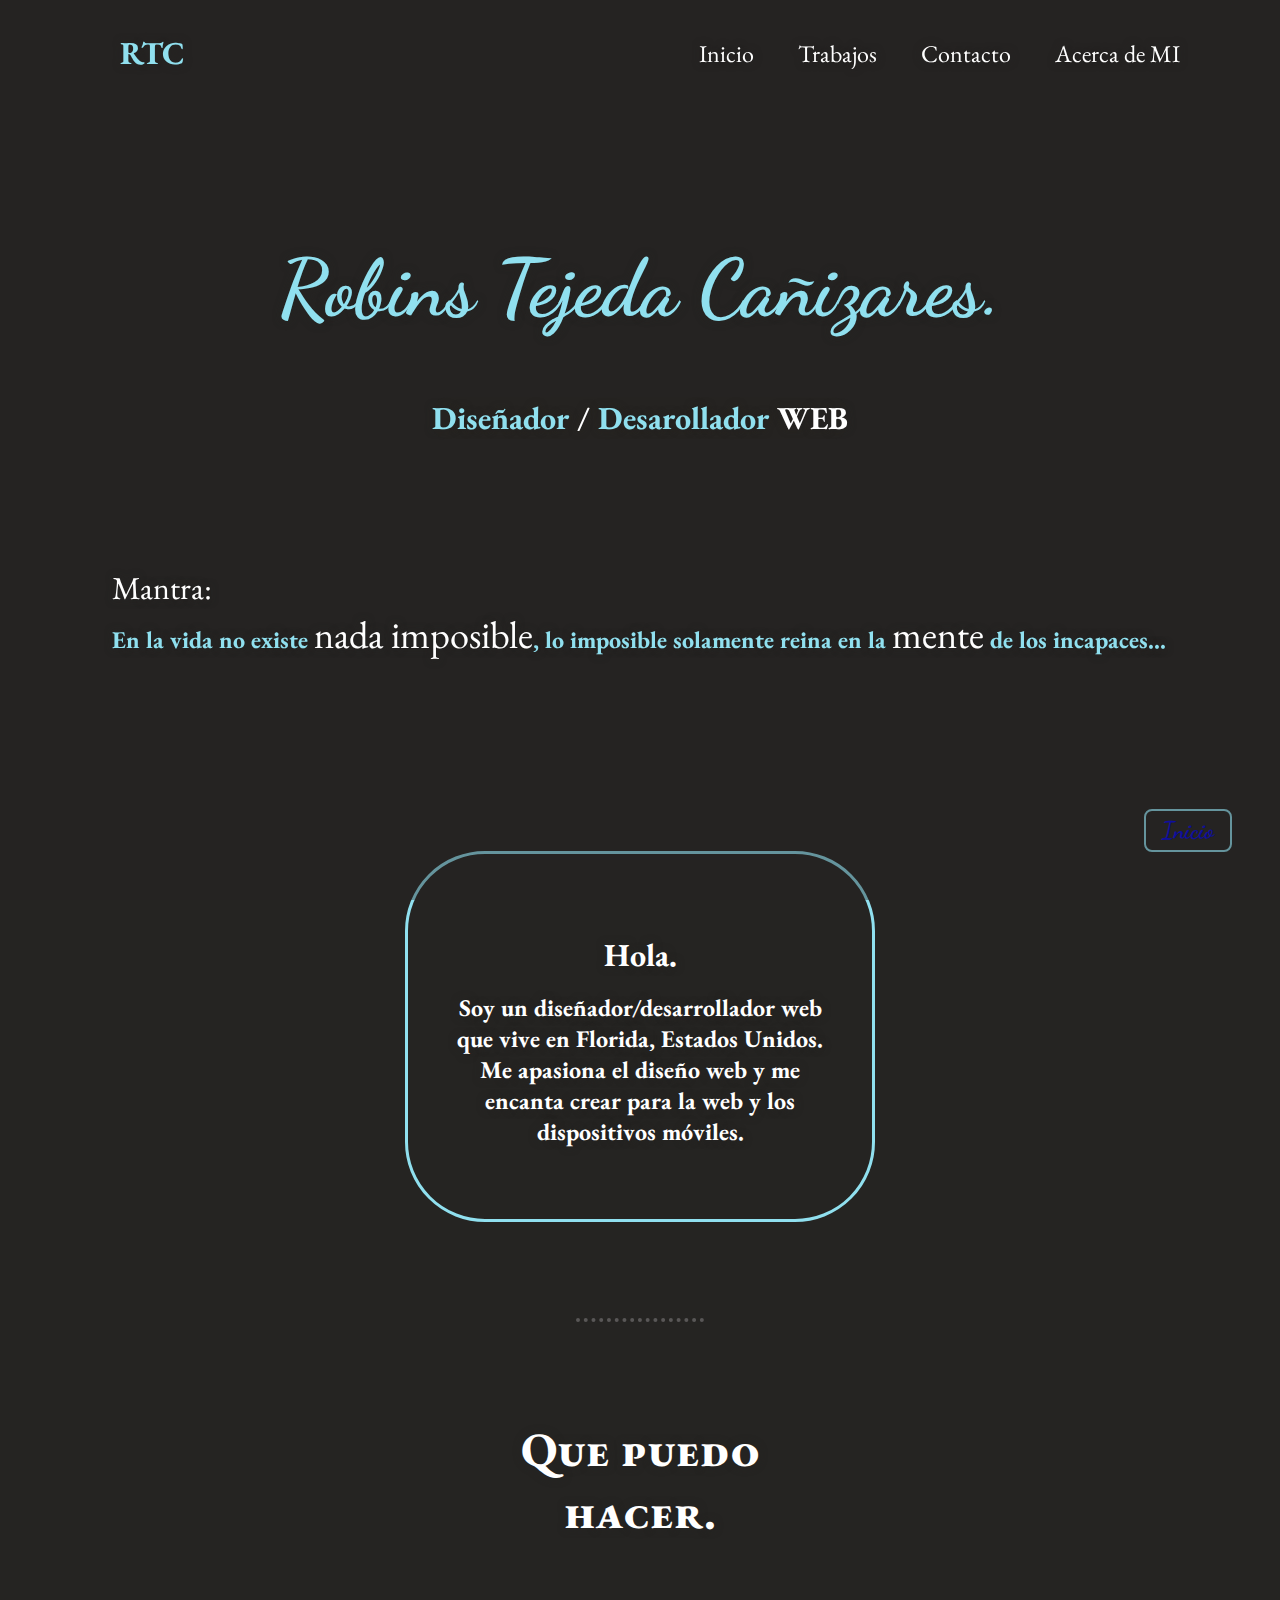
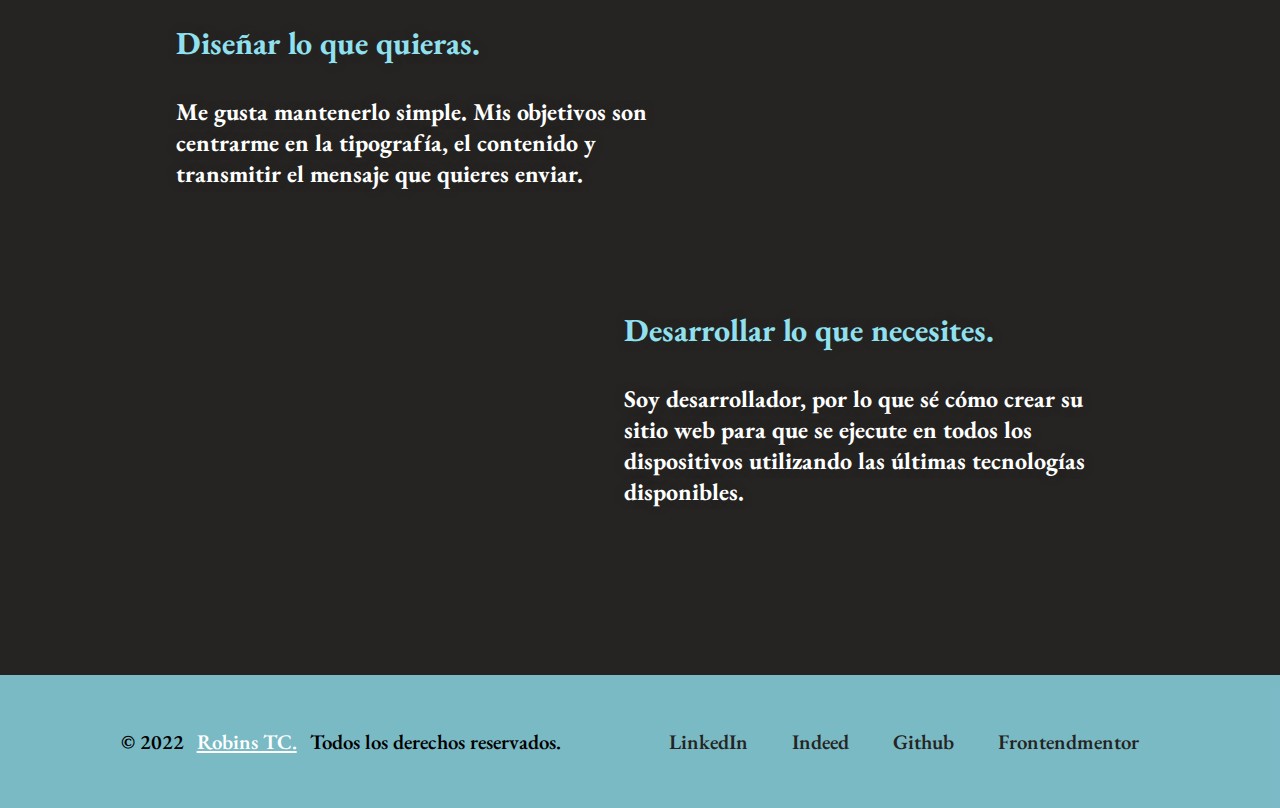
==== index.html @ 7ea73a65 "Original files" ====
<!DOCTYPE html>
<head>
    <title>I'm Robins</title>
    <link rel="stylesheet" href="styles/shared_style.css">
    <link rel="stylesheet" href="styles/style_index.css">
    
    <link rel="preconnect" href="https://fonts.googleapis.com">
    <link rel="preconnect" href="https://fonts.gstatic.com" crossorigin>
    <link href="https://fonts.googleapis.com/css2?family=Dancing+Script&display=swap" rel="stylesheet">
    <link rel="preconnect" href="https://fonts.googleapis.com">
    <link rel="preconnect" href="https://fonts.gstatic.com" crossorigin>
    <link href="https://fonts.googleapis.com/css2?family=EB+Garamond:ital@1&display=swap" rel="stylesheet">
</head>
<body>
    <span id="inicio"></span>

    <div class="fondo"></div>
    <div class="capa"></div>
   
    <div class="resaltado">
        <!--Encabezado de la pagina-->
        <nav class="navHeader">
            <div class="navLeft">
                <a href="index.html"><p>RTC</p></a>
        <!--<img src="sources/principal.jpg" alt="cris">-->
            </div>
            <div class="linkNav">
                <a href="index.html">Inicio</a>
                <a href="works.htm">Trabajos</a>               
                <a href="contact.html">Contacto</a>
                <a href="about.html">Acerca de MI</a>
            </div>      
        </nav>

        <!--Seccion principal -->
        <section class="mainSection">
            <h1>Robins Tejeda Cañizares.</h1>
            <h2>Diseñador<span> / </span>Desarollador <span>WEB</span></h2>
            <h3>Mantra:</h3>
            <p>En la vida no existe <span>nada imposible</span>, 
                lo imposible solamente reina en la <span>mente</span> de los incapaces...</p>
        </section>
    </div>


    <section class="mainSection_secundary">
        <h3>Hola.</h3>
        <p>Soy un diseñador/desarrollador web que vive en Florida, Estados Unidos.
            Me apasiona el diseño web y me encanta crear para la web y los dispositivos móviles.
        </p>
    </section>

    <hr/>

    <!--Seccion introducctoria-->     
    <section>
        <header class="secundaryHeader">
            <h2>Que puedo hacer.</h2>
        </header>
        <article class="secundaryHeader_article number_1">
            <h3>Diseñar lo que quieras.</h3>
            <p>Me gusta mantenerlo simple. 
                Mis objetivos son centrarme en la tipografía, el contenido y transmitir el mensaje que quieres enviar.
            </p>
        </article>    
        <article class="secundaryHeader_article number_2">
            <h3>Desarrollar lo que necesites.</h3>
            <p>Soy desarrollador, por lo que sé cómo crear su sitio web para que se ejecute en todos los dispositivos 
                utilizando las últimas tecnologías disponibles.</p>
        </article>
    </section>

    <!--Pie de pagina-->
    <footer>
        <nav>
            <a href="https://www.linkedin.com/feed/" target="_BLANK">LinkedIn</a>
            <a href="https://www.indeed.com/?from=gnav-app-tracker" target="_BLANK">Indeed</a>
            <a href="https://github.com/" target="_BLANK">Github</a>
            <a href="https://www.frontendmentor.io/home" target="_BLANK">Frontendmentor</a>
        </nav>
        <div class="derechos">
            <p>© 2022 <a href="mailto: loser.life.95.19@gmail.com ">Robins TC.</a> Todos los derechos reservados.</p>
        </div>
        <button id="inicio_pagina"><a href="#inicio">Inicio</a></button>
    </footer>
    
</body>
</html>
---- styles/shared_style.css ----
/*Estilo principal y compartido*/
body {
    margin: 0;
    padding: 0;
    background-color:#252422;
    color:#90e0ef;
    font-family: 'EB Garamond', serif;
    font-size: large;
    text-shadow: 0 0 .5rem #252422;
    font-weight: bold;
}

/*Estilo de la barra de navegacion*/
a {
    text-decoration: none;
}
span {
    /*color:#d90429;*/
    color: #90e0ef;
    font-weight: bold;
}
.navHeader {
    position: sticky;
    top: 0px;
    display: flex;
    justify-content: space-between;
    align-items: center;
    padding-left: 7rem;
    padding-right: 5rem;
    
}
.navLeft a p {
    /*color:#d90429;*/
    color: #90e0ef;
    font-size:2rem;
    font-weight:700;
    transition: transform 1s;
    padding: 0 .5rem ;
}
.navLeft a p:hover {
    cursor: pointer;
    /*transform:translateY(.2rem);*/
    transform: scale(1.2);
}
.linkNav a {
    padding: 0 20px;
    font-size: 1.5rem;
    font-weight:400;
    transition: color .5s ease;    
    border-radius: 20px;
    transition: color .3s ease , background-color .3s ease; 
}
.linkNav a:link {
    color:#fff;
}
.linkNav a:visited {
    color:#fff;
}
.linkNav a:hover {
    /*color:#d90429;*/
    color: #90e0ef; 
    background-color: rgba(37, 36, 34,.8);
    
    /*text-shadow: .2rem .2rem .5rem #fff;*/
}


/*pie de pagina*/
footer {
    display: flex;
    flex-direction: row-reverse;
    justify-content: space-evenly;
    align-items: center;
    /*background-color: #d90429;*/
    background-color: rgba(144, 224, 239, .8);
    padding: 2rem;
    margin-top: 8rem;
}
#inicio_pagina {
    position: fixed;
    bottom: 3rem;
    right: 3rem;
    background-color: #252422;
    color: #fff;
    font-family: 'Dancing Script', cursive;
    font-size:1.5rem ;
    font-weight: 900;
    padding: .3rem 1rem;
    /*border: 2px solid #d90429;*/
    border: 2px solid #90e0ef;
    border-radius: .5rem;
    transition: transform .5s ease;
}
#inicio_pagina:hover { 
    transform:scale(1.2);
}
#inicio_pagina a:visited {
    color:#fff
}

footer {
    font-weight:600;
    text-shadow: none;
}
footer nav a {
    padding: .5rem 20px;
    font-size: 1.3rem;
    border-radius: 20px;
    transition: color .3s ease , background-color .3s ease;  
}
footer nav a:link {
    color:#252422;
}
footer nav a:visited {
    color:#252422;
}
footer nav a:hover {
    /*color:#d90429;*/
    color: #90e0ef; 
    background-color: #252422;
    font-weight: 900;   
    /*text-shadow: .2rem .2rem .5rem #fff;*/
}
.derechos {
    color:#000;
    font-size: 1.3rem;   
}
.derechos a {
    text-decoration: underline;
    transition: color .5s ease;  
    padding:0 .5rem;
}
footer .derechos a:link {
    color: #fff;;
}
footer .derechos a:visited {
    color: #fff;;
}
footer .derechos a:hover {
    color:#252422; 
    /*text-shadow: .2rem .2rem .5rem #fff;*/
}
---- styles/style_index.css ----
/*Fondo y capa con resaltado del texto */
.fondo {
    width: 100%;
    height: 100%;
    background-image: url("../sources/solo.jpg");
    background-size: cover;
    background-repeat: no-repeat;
    background-attachment: fixed;
    z-index: 10 ;
    position: absolute;

}
.capa {
    width: 100%;
    height: 100%;
    position:absolute;
    z-index: 20;
    opacity: .4;
    background-color: #252422;
}
.resaltado {
    position: relative;
    z-index: 30;
}


/*Seccion central*/
h1 {
    font-family: 'Dancing Script', cursive;
    text-align: center;
    font-size: 5rem;
    
    padding: 5rem 0 .5rem;
}
.mainSection h2 {
    width: 26rem;
    text-align: center;
    margin:2rem auto 8rem;
    font-size: 2rem;
    /*color:#d90429;*/
    color: #90e0ef;
    background-color: rgba(37, 36, 34,.8);
    border-radius: 1rem;
    
}
.mainSection h3 , .mainSection p span {
    /*color:#d90429;*/
    color: #fff;
    font-size: 1.6em;
    font-weight: 400;
}
.mainSection span {
    color:#fff;
}
.mainSection h3 , .mainSection p {
    margin:0 7rem  ;
}
.mainSection h3, .mainSection_secundary h3 {
    font-size: 2rem;
}
.mainSection p , .mainSection_secundary p {
    font-size:1.5rem ;
}
.mainSection_secundary h3 {
    margin-bottom: 1rem;
}
.mainSection_secundary p {
    margin-top: 1rem;
}

/*Seccion secundaria*/
.mainSection_secundary {
    margin:12rem auto 0;
    padding:3rem 2rem 3rem;
    /*border: .2rem solid #ffea00 #d90429;*/
    border: .2rem solid #90e0ef ;
    border-radius: 5rem;
    width: 25rem;
    text-align: center;   
    color: #fff;
}
hr {
    margin:6rem auto;
    width:10%;
    border: .3rem dotted rgb(89, 87, 87);
    border-bottom:none;
    border-left: none;
    border-right: none;
}
/*Seccion introductoria*/
.secundaryHeader h2 {
    width: 22rem;
    margin: 0 auto;
    font-size: 3rem;
    font-variant: small-caps;
    text-align: center;
    color:#fff;
}
.secundaryHeader_article {
    width: 30rem;
    margin:2rem auto;
    padding:1rem;
    font-size: 1.5rem;
    color:#fff;
}
.secundaryHeader_article h3 {
    font-size: 2rem;
    /*color:#d90429;*/
    color: #90e0ef;
}
.number_1 {
    position: relative;
    right: 14rem;
}
.number_2 {
    position:relative;
    left: 14rem;
}
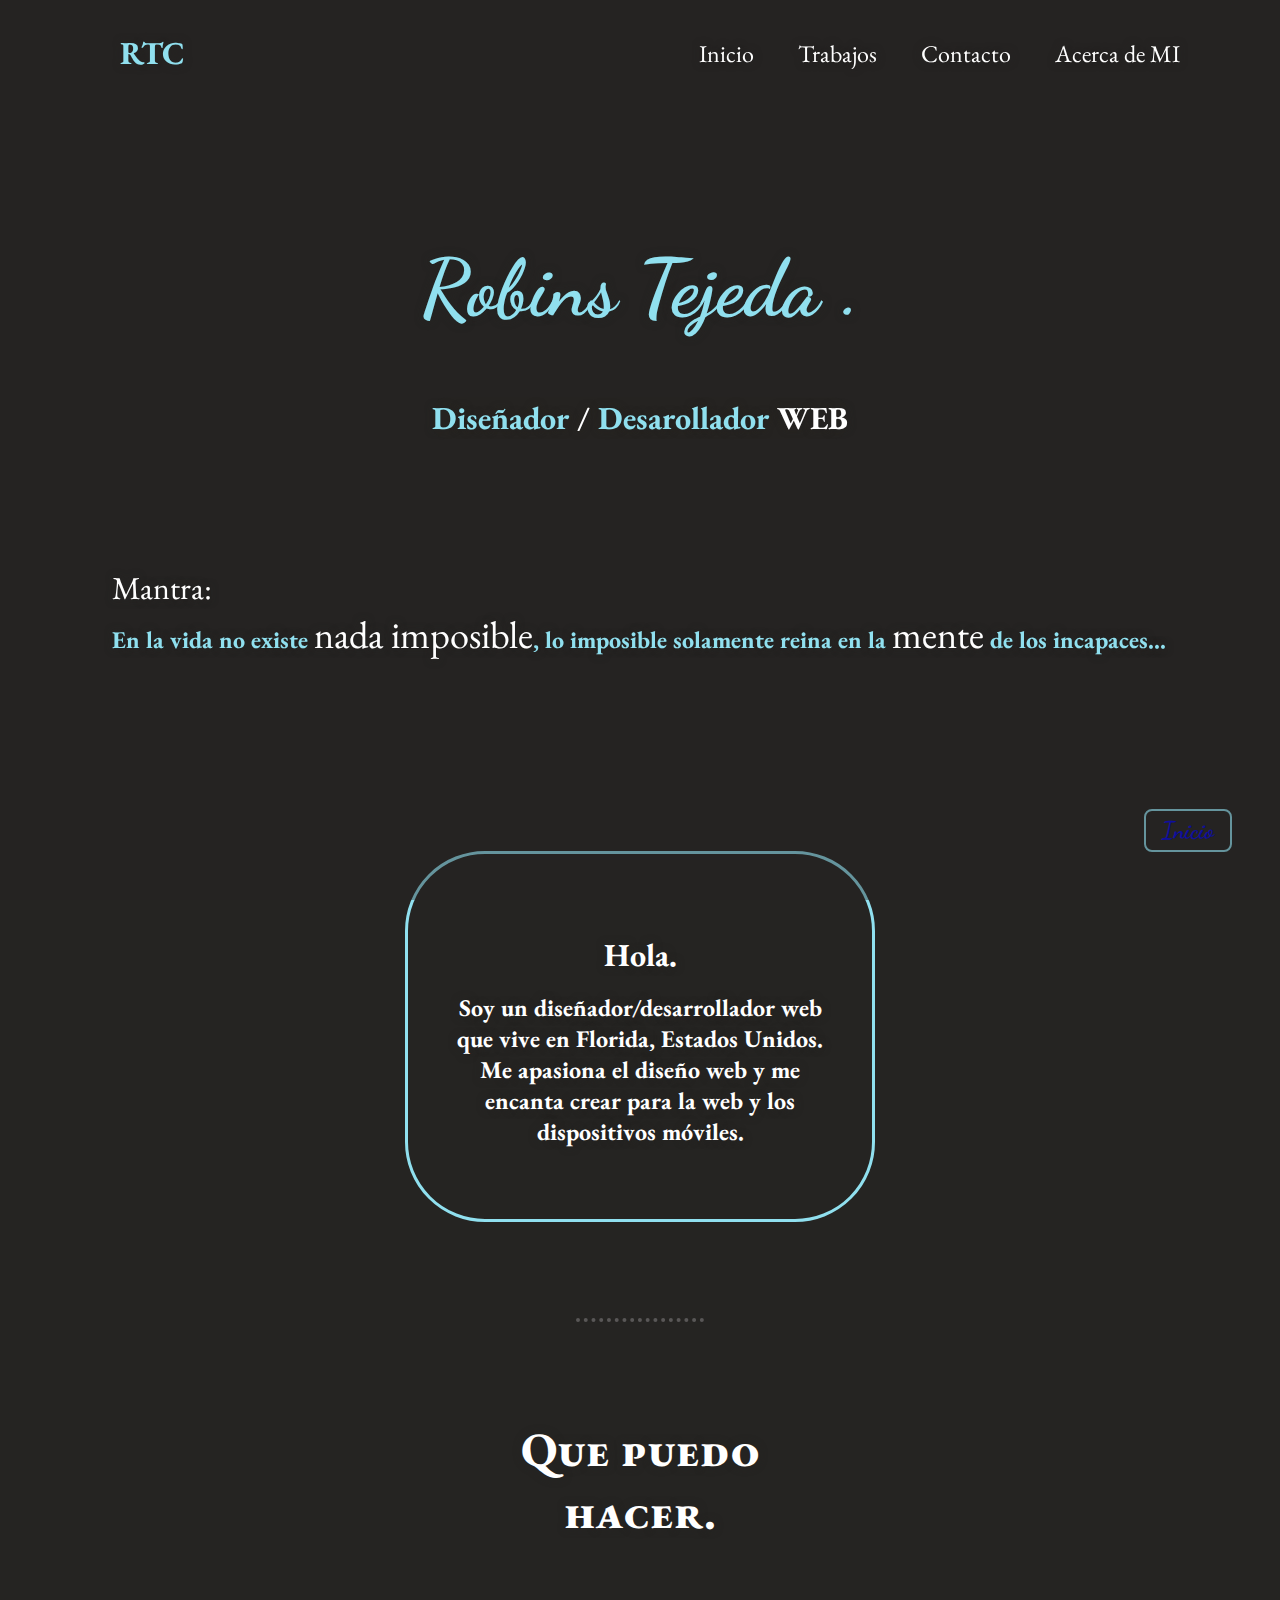
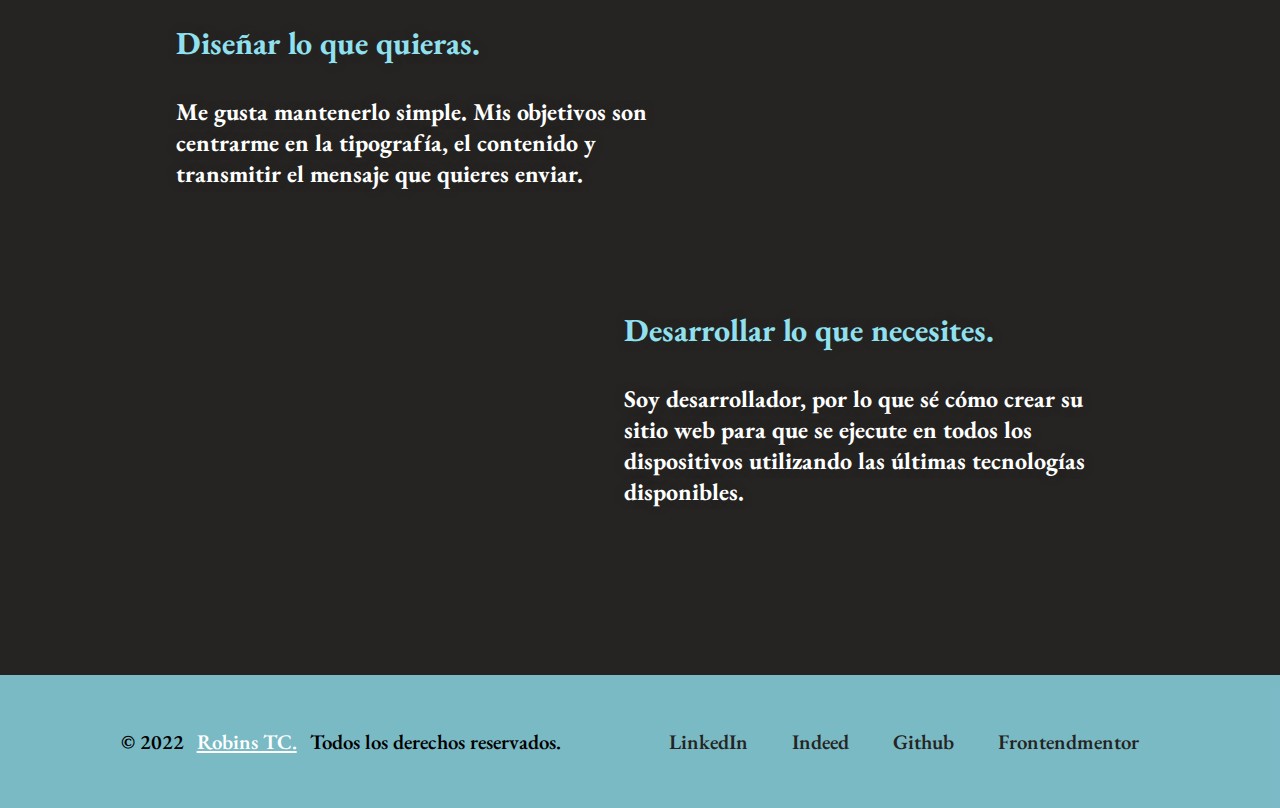
==== commit 97732774: "Update index.html" ====
--- a/index.html
+++ b/index.html
@@ -3,6 +3,8 @@
     <title>I'm Robins</title>
     <link rel="stylesheet" href="styles/shared_style.css">
     <link rel="stylesheet" href="styles/style_index.css">
+    <link rel="icon" type="image/png" href="./sources/favicon.ico">
+
     
     <link rel="preconnect" href="https://fonts.googleapis.com">
     <link rel="preconnect" href="https://fonts.gstatic.com" crossorigin>
@@ -34,7 +36,7 @@
 
         <!--Seccion principal -->
         <section class="mainSection">
-            <h1>Robins Tejeda Cañizares.</h1>
+            <h1>Robins Tejeda .</h1>
             <h2>Diseñador<span> / </span>Desarollador <span>WEB</span></h2>
             <h3>Mantra:</h3>
             <p>En la vida no existe <span>nada imposible</span>, 
@@ -85,4 +87,4 @@
     </footer>
     
 </body>
-</html>+</html>
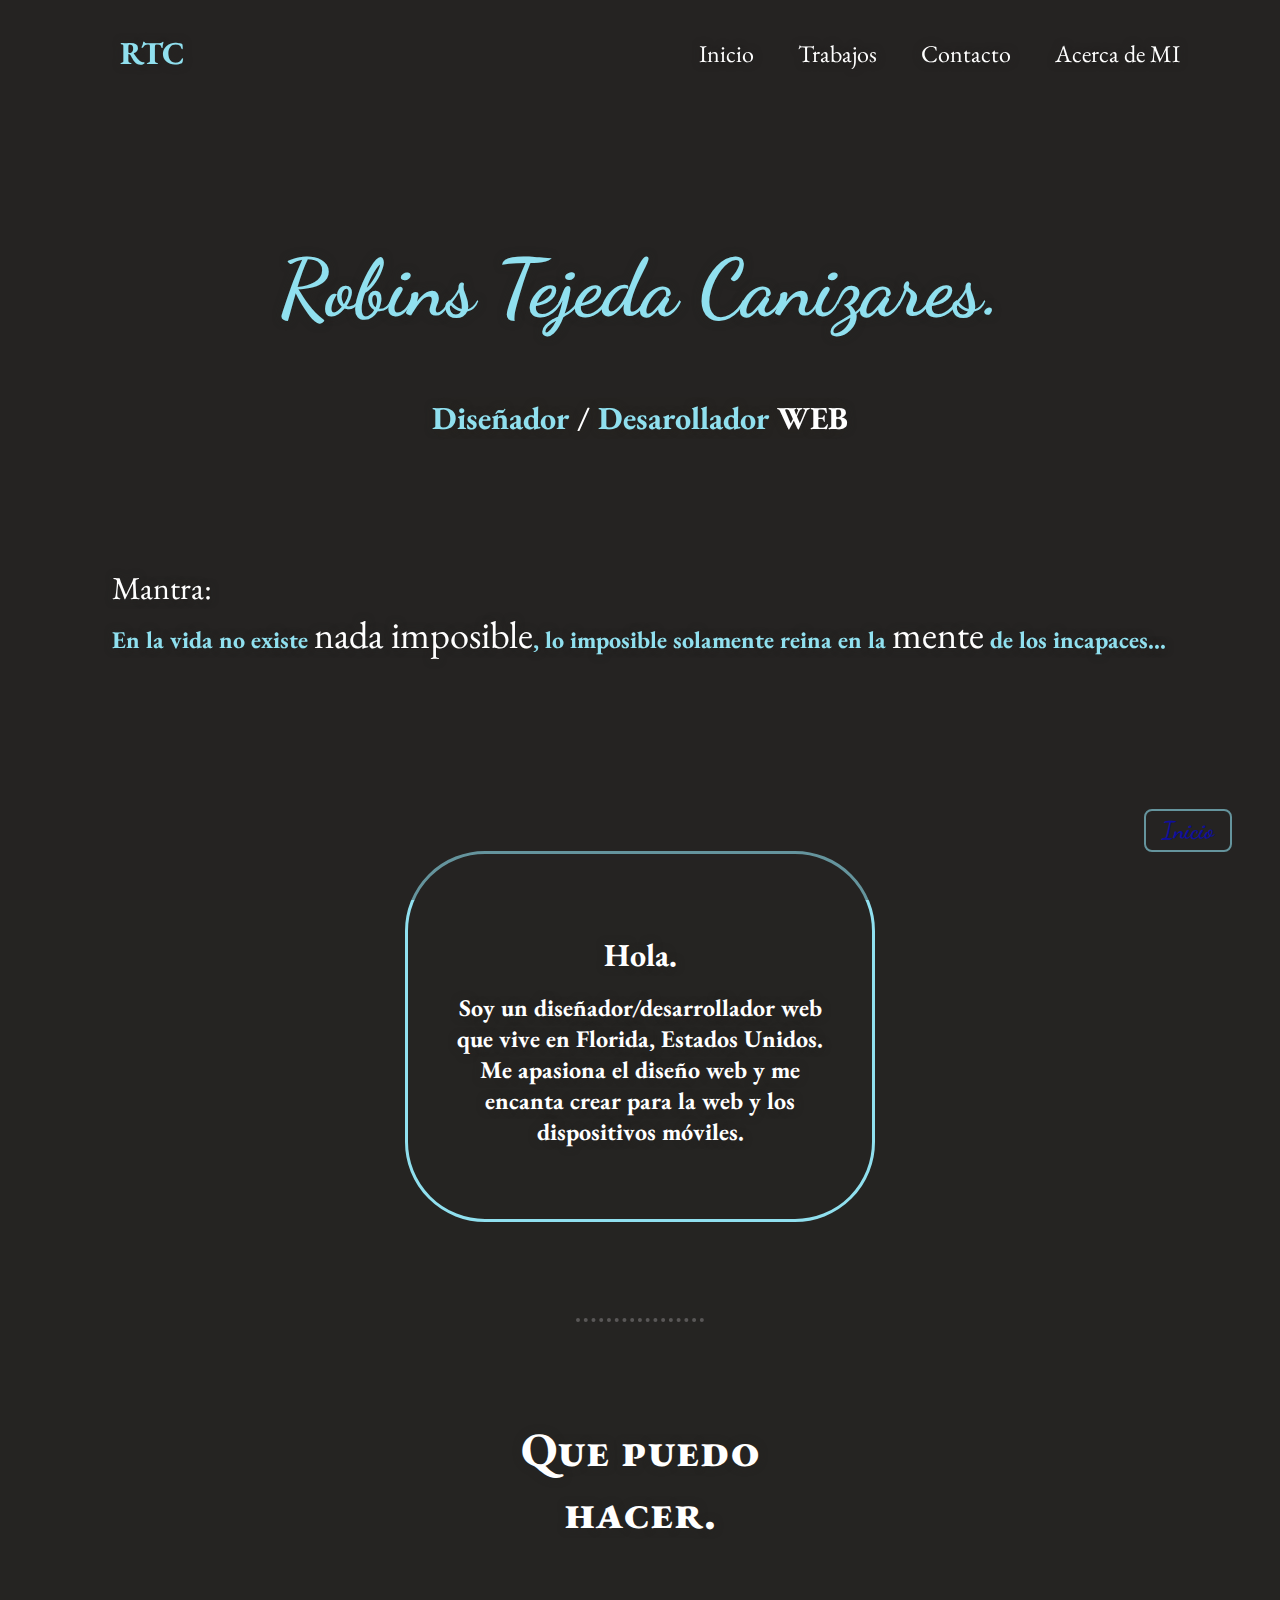
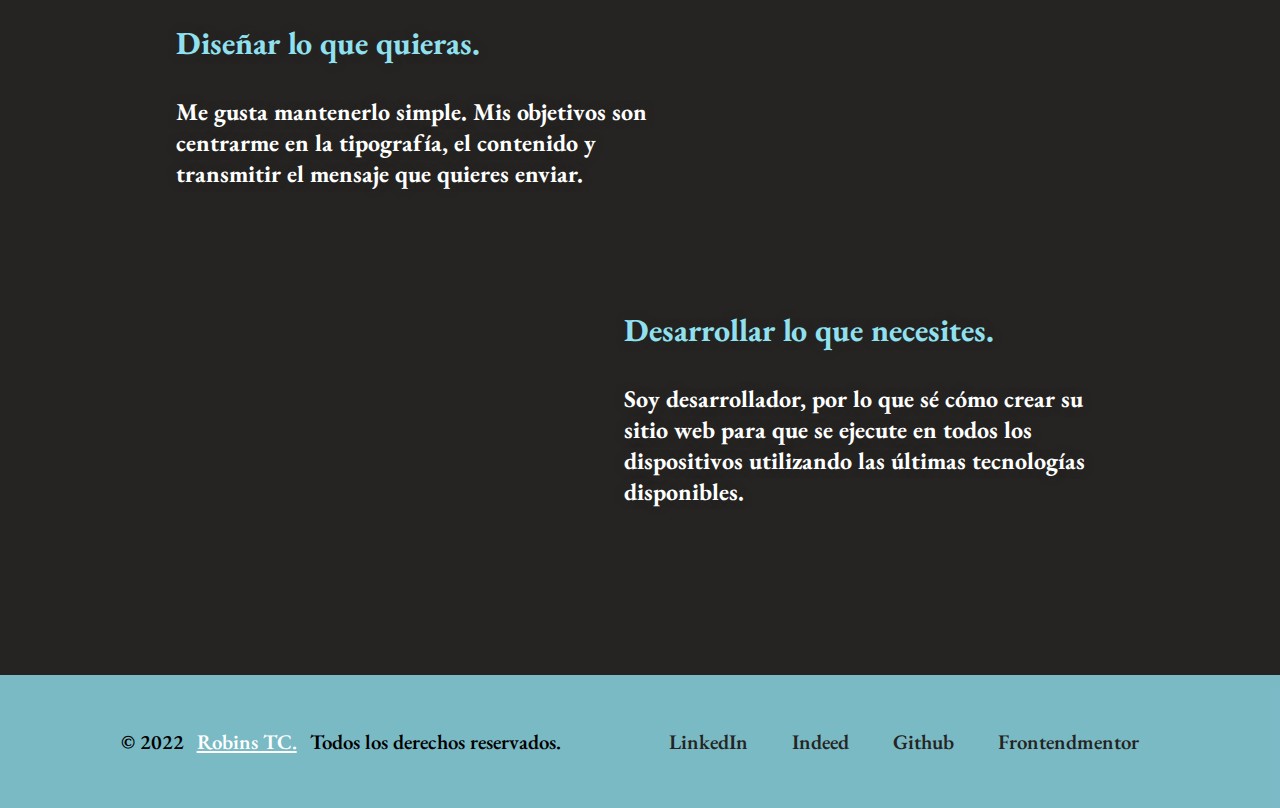
==== commit 6aa86665: "Update index.html" ====
--- a/index.html
+++ b/index.html
@@ -36,7 +36,7 @@
 
         <!--Seccion principal -->
         <section class="mainSection">
-            <h1>Robins Tejeda .</h1>
+            <h1>Robins Tejeda Canizares.</h1>
             <h2>Diseñador<span> / </span>Desarollador <span>WEB</span></h2>
             <h3>Mantra:</h3>
             <p>En la vida no existe <span>nada imposible</span>, 
